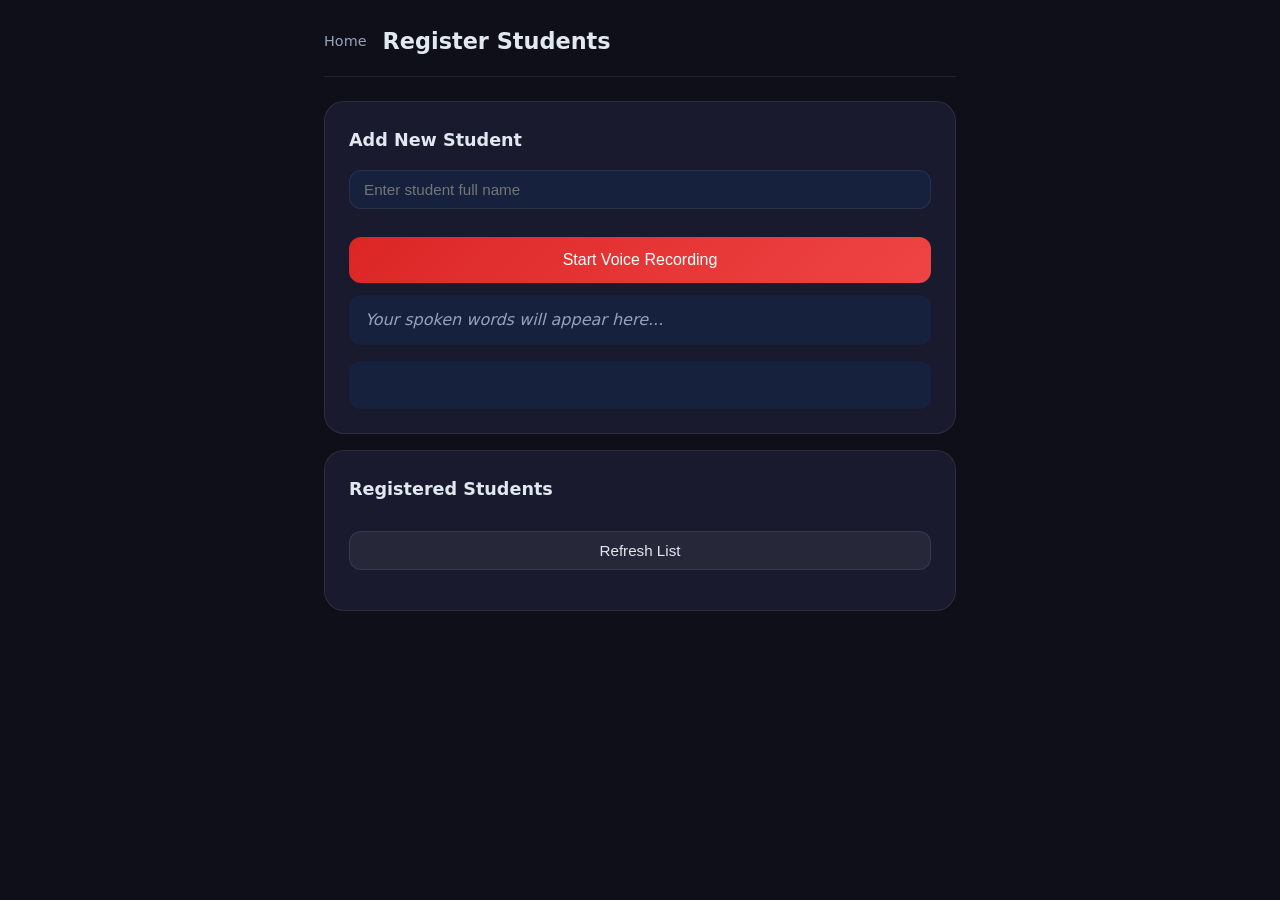
==== templates/register.html @ 3d24f927 "Voice Attendance App" ====
<!DOCTYPE html>
<html lang="en">
<head>
<meta charset="UTF-8">
<meta name="viewport" content="width=device-width, initial-scale=1.0">
<title>Register Student</title>
<link rel="stylesheet" href="/static/css/style.css">
</head>
<body>
<div class="container">
  <header>
    <a href="/" class="back-btn">Home</a>
    <h1>Register Students</h1>
  </header>

  <div class="panel">
    <h2>Add New Student</h2>
    <div class="name-row" style="margin-bottom:1rem">
      <input type="text" id="new-name" placeholder="Enter student full name"/>
    </div>
    <div class="record-section">
      <button class="btn btn-mic btn-large" id="record-btn" onclick="startRecording()">Start Voice Recording</button>
      <div class="record-status hidden" id="record-status">
        <div class="pulse-ring"></div>
        <span>Recording... speak now</span>
      </div>
      <div class="transcript-box" id="transcript-box">Your spoken words will appear here...</div>
    </div>
    <button class="btn btn-primary btn-large hidden" id="save-btn" onclick="saveStudent()">Save Student</button>
    <div class="response-box" id="save-response"></div>
  </div>

  <div class="panel">
    <h2>Registered Students</h2>
    <button class="btn btn-secondary" onclick="loadStudents()">Refresh List</button>
    <div id="students-list" style="margin-top:1rem"></div>
  </div>
</div>
<script src="/static/js/murf.js"></script>
<script>
let mediaRecorder = null;
let audioChunks = [];
let audioBlob = null;
let spokenText = "";

async function startRecording() {
  const name = document.getElementById("new-name").value.trim();
  if (!name) { alert("Please enter student name first!"); return; }

  if (!navigator.mediaDevices) { alert("Microphone not supported!"); return; }

  const recognition = new (window.SpeechRecognition || window.webkitSpeechRecognition)();
  recognition.lang = "en-IN";
  recognition.onresult = (e) => {
    spokenText = e.results[0][0].transcript;
    document.getElementById("transcript-box").textContent = spokenText;
  };
  recognition.start();

  const stream = await navigator.mediaDevices.getUserMedia({ audio: true });
  mediaRecorder = new MediaRecorder(stream);
  audioChunks = [];
  mediaRecorder.ondataavailable = (e) => audioChunks.push(e.data);
  mediaRecorder.onstop = () => {
    audioBlob = new Blob(audioChunks, { type: "audio/webm" });
    document.getElementById("save-btn").classList.remove("hidden");
    document.getElementById("record-status").classList.add("hidden");
    document.getElementById("record-btn").textContent = "Record Again";
  };
  mediaRecorder.start();
  document.getElementById("record-btn").textContent = "Stop Recording";
  document.getElementById("record-btn").onclick = stopRecording;
  document.getElementById("record-status").classList.remove("hidden");
  setTimeout(stopRecording, 5000);
}

function stopRecording() {
  if (mediaRecorder && mediaRecorder.state !== "inactive") {
    mediaRecorder.stop();
    document.getElementById("record-btn").textContent = "Record Again";
    document.getElementById("record-btn").onclick = startRecording;
  }
}

async function saveStudent() {
  const name = document.getElementById("new-name").value.trim();
  if (!name) { alert("Please enter a name!"); return; }

  let audioB64 = "";
  if (audioBlob) {
    const buf = await audioBlob.arrayBuffer();
    audioB64 = btoa(String.fromCharCode(...new Uint8Array(buf)));
  }

  const res = await fetch("/api/register-student", {
    method: "POST",
    headers: { "Content-Type": "application/json" },
    body: JSON.stringify({ name: name, audio: audioB64, spoken_text: spokenText })
  });
  const data = await res.json();

  if (data.success) {
    document.getElementById("save-response").textContent = name + " registered successfully!";
    document.getElementById("save-response").style.color = "#4ade80";
    document.getElementById("new-name").value = "";
    document.getElementById("transcript-box").textContent = "Your spoken words will appear here...";
    document.getElementById("save-btn").classList.add("hidden");
    await speak(name + " has been registered successfully!");
    loadStudents();
  } else {
    document.getElementById("save-response").textContent = "Error: " + data.reason;
    document.getElementById("save-response").style.color = "#ef4444";
  }
}

async function loadStudents() {
  const res = await fetch("/api/student-list");
  const data = await res.json();
  const list = document.getElementById("students-list");
  if (data.students.length === 0) {
    list.innerHTML = "<p style='color:var(--text-muted)'>No students registered yet</p>";
    return;
  }
  list.innerHTML = data.students.map((s, i) =>
    "<div class='leader-row'>" +
    "<span class='medal'>" + (i+1) + "</span>" +
    "<span class='leader-name'>" + s.name + "</span>" +
    "<span class='leader-days' style='color:" + (s.has_voice ? "#4ade80" : "#f59e0b") + "'>" +
    (s.has_voice ? "Voice Registered" : "No Voice") + "</span>" +
    "<button class='btn btn-small' style='background:#ef4444;color:white;margin-left:8px' onclick='deleteStudent("" + s.name + "")'>Remove</button>" +
    "</div>"
  ).join("");
}

async function deleteStudent(name) {
  if (!confirm("Remove " + name + "?")) return;
  const res = await fetch("/api/delete-student", {
    method: "POST",
    headers: { "Content-Type": "application/json" },
    body: JSON.stringify({ name })
  });
  const data = await res.json();
  if (data.success) { await speak(name + " removed."); loadStudents(); }
}

loadStudents();
</script>
</body>
</html>
---- static/css/style.css ----
﻿*,*::before,*::after{box-sizing:border-box;margin:0;padding:0}
:root{--primary:#6366f1;--primary-dark:#4f46e5;--success:#22c55e;--warning:#f59e0b;--danger:#ef4444;--bg:#0f0f1a;--surface:#1a1a2e;--surface2:#16213e;--border:rgba(255,255,255,0.08);--text:#e2e8f0;--text-muted:#94a3b8;--radius:12px;--radius-lg:20px}
body{font-family:'Segoe UI',system-ui,sans-serif;background:var(--bg);color:var(--text);min-height:100vh;line-height:1.6}
.hidden{display:none!important}
.home-page{display:flex;align-items:center;justify-content:center;min-height:100vh;padding:2rem}
.hero{text-align:center;max-width:600px;width:100%}
.hero-icon{font-size:64px;margin-bottom:1rem}
.hero h1{font-size:2.2rem;font-weight:700;background:linear-gradient(135deg,#6366f1,#a78bfa,#38bdf8);-webkit-background-clip:text;-webkit-text-fill-color:transparent;background-clip:text;margin-bottom:0.5rem}
.subtitle{color:var(--text-muted);margin-bottom:2.5rem;font-size:1.1rem}
.hero-cards{display:grid;grid-template-columns:1fr 1fr;gap:1rem;margin-bottom:2rem}
.card{display:block;background:var(--surface);border:1px solid var(--border);border-radius:var(--radius-lg);padding:2rem 1.5rem;text-decoration:none;color:var(--text);transition:transform 0.2s,border-color 0.2s,box-shadow 0.2s;cursor:pointer}
.card:hover{transform:translateY(-4px);box-shadow:0 12px 40px rgba(99,102,241,0.2)}
.card-teacher:hover{border-color:#6366f1}
.card-student:hover{border-color:#22c55e}
.card-icon{font-size:2.5rem;margin-bottom:0.75rem}
.card h2{font-size:1.3rem;margin-bottom:0.4rem}
.card p{color:var(--text-muted);font-size:0.9rem}
.features-strip{display:flex;flex-wrap:wrap;gap:0.5rem;justify-content:center;margin-top:1rem}
.features-strip span{background:rgba(99,102,241,0.15);border:1px solid rgba(99,102,241,0.3);border-radius:20px;padding:4px 12px;font-size:0.82rem;color:#a78bfa}
.container{max-width:680px;margin:0 auto;padding:1.5rem}
header{display:flex;align-items:center;gap:1rem;margin-bottom:1.5rem;padding-bottom:1rem;border-bottom:1px solid var(--border);flex-wrap:wrap}
header h1{font-size:1.4rem;flex:1}
.back-btn{color:var(--text-muted);text-decoration:none;font-size:0.9rem;transition:color 0.2s}
.back-btn:hover{color:var(--text)}
.focus-warning{font-size:0.78rem;color:var(--warning);background:rgba(245,158,11,0.1);border:1px solid rgba(245,158,11,0.3);border-radius:20px;padding:3px 10px}
.panel{background:var(--surface);border:1px solid var(--border);border-radius:var(--radius-lg);padding:1.5rem;margin-bottom:1rem}
.panel h2{font-size:1.1rem;margin-bottom:1rem}
.step-panel{background:var(--surface);border:1px solid var(--border);border-radius:var(--radius-lg);padding:1.5rem;margin-bottom:1rem}
.step-header{display:flex;align-items:center;gap:0.75rem;margin-bottom:1rem}
.step-badge{background:var(--primary);color:white;border-radius:20px;padding:2px 12px;font-size:0.78rem;font-weight:600;white-space:nowrap}
.step-header h2{font-size:1.1rem}
.hint{color:var(--text-muted);font-size:0.9rem;margin-bottom:1rem}
.btn{display:inline-flex;align-items:center;justify-content:center;gap:8px;padding:10px 20px;border-radius:var(--radius);border:none;cursor:pointer;font-size:0.95rem;font-weight:500;transition:all 0.2s;text-decoration:none;width:100%;margin-top:0.75rem}
.btn-primary{background:var(--primary);color:white}
.btn-primary:hover{background:var(--primary-dark);transform:translateY(-1px)}
.btn-secondary{background:rgba(255,255,255,0.06);color:var(--text);border:1px solid var(--border)}
.btn-secondary:hover{background:rgba(255,255,255,0.1)}
.btn-mic{background:linear-gradient(135deg,#dc2626,#ef4444);color:white}
.btn-mic:hover{transform:scale(1.02)}
.btn-warning{background:rgba(245,158,11,0.15);color:var(--warning);border:1px solid rgba(245,158,11,0.3)}
.btn-large{padding:14px 24px;font-size:1rem}
.btn-small{padding:4px 10px;font-size:0.8rem;width:auto;margin:0}
.btn:disabled{opacity:0.5;cursor:not-allowed;transform:none}
.qr-wrapper{display:flex;gap:1.5rem;align-items:center;flex-wrap:wrap;margin:1rem 0}
#qr-code{border-radius:var(--radius);overflow:hidden;background:white;padding:8px}
.session-info{flex:1;min-width:180px}
.session-id{font-size:1.4rem;font-weight:700;letter-spacing:0.1em;color:#a78bfa;margin-bottom:0.75rem}
.timer-bar-wrap{background:rgba(255,255,255,0.1);border-radius:4px;height:8px;overflow:hidden;margin-bottom:0.5rem}
.timer-bar{height:100%;background:#4ade80;border-radius:4px;transition:width 1s linear,background 0.3s;width:100%}
.timer-text{font-size:0.85rem;color:var(--text-muted)}
.qr-reader-box{width:100%;max-width:300px;margin:0 auto 1rem;border-radius:var(--radius);overflow:hidden}
.divider{text-align:center;color:var(--text-muted);font-size:0.85rem;margin:1rem 0}
.manual-entry{display:flex;gap:0.5rem}
.manual-entry input{flex:1}
.manual-entry .btn{width:auto;margin:0}
.stats-grid{display:grid;grid-template-columns:repeat(3,1fr);gap:0.75rem;margin-bottom:1rem}
.stat-card{background:var(--surface2);border-radius:var(--radius);padding:1rem;text-align:center;border:1px solid var(--border)}
.stat-num{font-size:2rem;font-weight:700}
.stat-label{font-size:0.8rem;color:var(--text-muted);margin-top:4px}
.stat-present .stat-num{color:var(--success)}
.stat-absent .stat-num{color:var(--danger)}
.stat-pct .stat-num{color:var(--primary)}
.voice-prompt-box{background:rgba(99,102,241,0.1);border:1px solid rgba(99,102,241,0.3);border-radius:var(--radius);padding:1rem;text-align:center;margin-bottom:1rem;font-size:1.05rem}
.mood-buttons{display:flex;gap:0.75rem;margin-bottom:1rem}
.mood-btn{flex:1;background:var(--surface2);border:1px solid var(--border);border-radius:var(--radius);padding:1rem;font-size:1rem;color:var(--text);cursor:pointer;transition:all 0.2s}
.mood-btn:hover{border-color:var(--primary);background:rgba(99,102,241,0.15);transform:translateY(-2px)}
.challenge-box{background:linear-gradient(135deg,rgba(99,102,241,0.15),rgba(56,189,248,0.1));border:1px solid rgba(99,102,241,0.4);border-radius:var(--radius-lg);padding:1.5rem;text-align:center;margin-bottom:1rem}
.challenge-icon{font-size:2rem;margin-bottom:0.75rem}
.challenge-text{font-size:1.25rem;font-weight:600;color:#a78bfa}
.name-row{margin-bottom:1rem}
.instruction-box{background:rgba(34,197,94,0.1);border:1px solid rgba(34,197,94,0.3);border-radius:var(--radius);padding:1rem;margin-bottom:1rem}
.instruction-box p{font-size:0.85rem;color:var(--text-muted);margin-bottom:0.5rem}
.say-this{font-size:1rem;font-weight:600;color:#4ade80}
.record-section{text-align:center}
.record-status{display:flex;align-items:center;justify-content:center;gap:0.75rem;margin:0.75rem 0;color:var(--danger)}
.pulse-ring{width:16px;height:16px;border-radius:50%;background:var(--danger);animation:pulse 1s ease-in-out infinite}
@keyframes pulse{0%,100%{transform:scale(1);opacity:1}50%{transform:scale(1.4);opacity:0.6}}
.transcript-box{background:var(--surface2);border-radius:var(--radius);padding:0.75rem 1rem;min-height:40px;color:var(--text-muted);font-style:italic;text-align:left;margin-top:0.75rem}
.processing{display:flex;align-items:center;justify-content:center;gap:0.75rem;padding:1rem;color:var(--text-muted)}
.spinner{width:20px;height:20px;border:2px solid rgba(99,102,241,0.3);border-top-color:var(--primary);border-radius:50%;animation:spin 0.8s linear infinite}
@keyframes spin{to{transform:rotate(360deg)}}
.result-icon{font-size:3rem;text-align:center;margin-bottom:0.5rem}
#step-result h2{text-align:center;margin-bottom:1rem}
.result-details{display:flex;gap:0.5rem;flex-wrap:wrap;justify-content:center;margin-bottom:1rem}
.result-badge{background:rgba(99,102,241,0.15);border:1px solid rgba(99,102,241,0.3);border-radius:20px;padding:4px 14px;font-size:0.85rem;color:#a78bfa}
.late-badge{background:rgba(245,158,11,0.15);border-color:rgba(245,158,11,0.3);color:var(--warning)}
.confirmation-text{background:rgba(34,197,94,0.1);border:1px solid rgba(34,197,94,0.3);border-radius:var(--radius);padding:1rem;text-align:center;font-size:1.05rem;color:#4ade80}
#result-fail{text-align:center}
#result-fail p{color:var(--text-muted);margin-bottom:1rem}
.voice-examples{display:flex;flex-wrap:wrap;gap:0.5rem;margin-bottom:1rem}
.voice-examples span{background:var(--surface2);border:1px solid var(--border);border-radius:20px;padding:5px 12px;font-size:0.82rem;cursor:pointer;transition:all 0.2s}
.voice-examples span:hover{border-color:var(--primary);color:#a78bfa}
.voice-input-row{display:flex;gap:0.5rem;align-items:center}
.voice-input-row input{flex:1}
.voice-input-row .btn{width:auto;margin:0}
.voice-input-row .btn-mic{padding:10px 14px}
.response-box{margin-top:1rem;background:var(--surface2);border-radius:var(--radius);padding:1rem;min-height:48px;color:var(--text);font-style:italic}
.weekly-chart{display:flex;align-items:flex-end;gap:0.5rem;height:130px;margin-top:1rem;padding-top:1rem}
.week-bar-wrap{flex:1;display:flex;flex-direction:column;align-items:center;gap:4px;height:100%;justify-content:flex-end}
.week-bar{width:100%;min-height:4px;border-radius:4px;transition:height 0.5s}
.week-label{font-size:0.72rem;color:var(--text-muted)}
.week-pct{font-size:0.72rem;color:var(--text-muted)}
.leaderboard-list{margin-top:0.75rem}
.leader-row{display:flex;align-items:center;gap:0.75rem;padding:0.6rem 0;border-bottom:1px solid var(--border)}
.medal{font-size:1.2rem}
.leader-name{flex:1;font-weight:500}
.leader-days{font-size:0.82rem;color:var(--text-muted)}
.alert-card{background:rgba(239,68,68,0.1);border:1px solid rgba(239,68,68,0.3);border-radius:var(--radius);padding:0.75rem 1rem;margin-bottom:0.5rem;display:flex;align-items:center;gap:1rem}
.alert-card strong{flex:1}
.student-list{margin:0.75rem 0}
.disqualify-overlay{position:fixed;inset:0;background:rgba(0,0,0,0.92);display:flex;align-items:center;justify-content:center;z-index:9999}
.disqualify-box{text-align:center;padding:2rem;max-width:380px}
.disqualify-icon{font-size:4rem;margin-bottom:1rem}
.disqualify-box h2{font-size:1.5rem;color:var(--danger);margin-bottom:0.75rem}
.disqualify-box p{color:var(--text-muted);margin-bottom:0.5rem}
input[type="text"]{width:100%;background:var(--surface2);border:1px solid var(--border);border-radius:var(--radius);padding:10px 14px;color:var(--text);font-size:0.95rem;outline:none;transition:border-color 0.2s}
input[type="text"]:focus{border-color:var(--primary)}
.status-msg{margin-top:0.75rem;text-align:center;color:var(--danger);font-size:0.9rem}
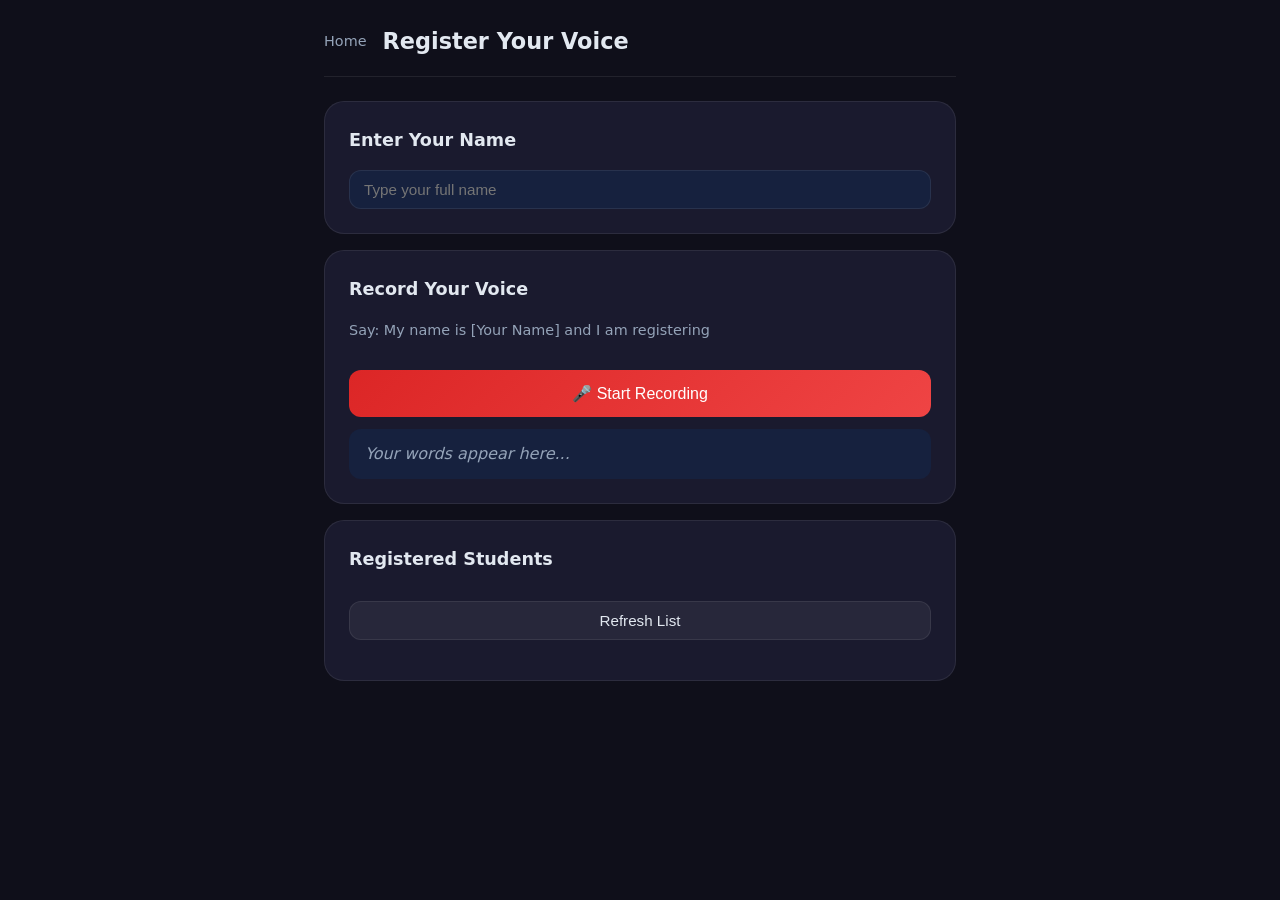
==== commit 5013ec32: "fix port binding" ====
--- a/templates/register.html
+++ b/templates/register.html
@@ -3,147 +3,161 @@
 <head>
 <meta charset="UTF-8">
 <meta name="viewport" content="width=device-width, initial-scale=1.0">
-<title>Register Student</title>
+<title>Register</title>
 <link rel="stylesheet" href="/static/css/style.css">
 </head>
 <body>
 <div class="container">
-  <header>
-    <a href="/" class="back-btn">Home</a>
-    <h1>Register Students</h1>
-  </header>
+<header>
+<a href="/" class="back-btn">Home</a>
+<h1>Register Your Voice</h1>
+</header>
+<div class="panel">
+<h2>Enter Your Name</h2>
+<input type="text" id="myname" placeholder="Type your full name"/>
+</div>
+<div class="panel">
+<h2>Record Your Voice</h2>
+<p class="hint">Say: My name is [Your Name] and I am registering</p>
+<button class="btn btn-mic btn-large" id="recbtn">🎤 Start Recording</button>
+<div id="recstatus" style="display:none;color:#ef4444;margin:1rem 0">🔴 Recording... speak now</div>
+<div class="transcript-box" id="words">Your words appear here...</div>
+</div>
+<div class="panel" id="savepanel" style="display:none">
+<h2>Save Registration</h2>
+<button class="btn btn-primary btn-large" id="savebtn">✅ Save My Voice</button>
+<div id="savemsg" style="margin-top:1rem;font-size:1rem"></div>
+</div>
+<div class="panel">
+<h2>Registered Students</h2>
+<button class="btn btn-secondary" id="refreshbtn">Refresh List</button>
+<div id="studlist" style="margin-top:1rem"></div>
+</div>
+</div>
+<script>
+var myBlob = null;
+var myRec = null;
+var myChunks = [];
+var myWords = "";
 
-  <div class="panel">
-    <h2>Add New Student</h2>
-    <div class="name-row" style="margin-bottom:1rem">
-      <input type="text" id="new-name" placeholder="Enter student full name"/>
-    </div>
-    <div class="record-section">
-      <button class="btn btn-mic btn-large" id="record-btn" onclick="startRecording()">Start Voice Recording</button>
-      <div class="record-status hidden" id="record-status">
-        <div class="pulse-ring"></div>
-        <span>Recording... speak now</span>
-      </div>
-      <div class="transcript-box" id="transcript-box">Your spoken words will appear here...</div>
-    </div>
-    <button class="btn btn-primary btn-large hidden" id="save-btn" onclick="saveStudent()">Save Student</button>
-    <div class="response-box" id="save-response"></div>
-  </div>
+document.getElementById("recbtn").addEventListener("click", function() {
+  var name = document.getElementById("myname").value.trim();
+  if (!name) { alert("Enter your name first!"); return; }
+  if (!navigator.mediaDevices) { alert("Use Chrome browser!"); return; }
+  navigator.mediaDevices.getUserMedia({audio:true}).then(function(stream) {
+    document.getElementById("recbtn").textContent = "🔴 Recording...";
+    document.getElementById("recstatus").style.display = "block";
+    document.getElementById("words").textContent = "Listening...";
+    if (window.webkitSpeechRecognition || window.SpeechRecognition) {
+      var SR = window.webkitSpeechRecognition || window.SpeechRecognition;
+      var r = new SR();
+      r.lang = "en-IN";
+      r.onresult = function(e) {
+        myWords = e.results[0][0].transcript;
+        document.getElementById("words").textContent = myWords;
+      };
+      r.onerror = function() {
+        myWords = name;
+        document.getElementById("words").textContent = "Voice captured!";
+      };
+      try { r.start(); } catch(e) { myWords = name; }
+    } else {
+      myWords = name;
+      document.getElementById("words").textContent = "Voice captured!";
+    }
+    myRec = new MediaRecorder(stream);
+    myChunks = [];
+    myRec.ondataavailable = function(e) { if(e.data.size>0) myChunks.push(e.data); };
+    myRec.onstop = function() {
+      myBlob = new Blob(myChunks, {type:"audio/webm"});
+      stream.getTracks().forEach(function(t){t.stop();});
+      document.getElementById("savepanel").style.display = "block";
+      document.getElementById("recstatus").style.display = "none";
+      document.getElementById("recbtn").textContent = "🎤 Record Again";
+    };
+    myRec.start();
+    setTimeout(function() {
+      if (myRec && myRec.state !== "inactive") myRec.stop();
+    }, 5000);
+  }).catch(function(err) {
+    alert("Microphone error: " + err.message);
+  });
+});
 
-  <div class="panel">
-    <h2>Registered Students</h2>
-    <button class="btn btn-secondary" onclick="loadStudents()">Refresh List</button>
-    <div id="students-list" style="margin-top:1rem"></div>
-  </div>
-</div>
-<script src="/static/js/murf.js"></script>
-<script>
-let mediaRecorder = null;
-let audioChunks = [];
-let audioBlob = null;
-let spokenText = "";
+document.getElementById("savebtn").addEventListener("click", function() {
+  var name = document.getElementById("myname").value.trim();
+  if (!name) { alert("Enter your name!"); return; }
+  var msg = document.getElementById("savemsg");
+  msg.textContent = "Saving...";
+  msg.style.color = "#94a3b8";
+  function send(b64) {
+    fetch("/api/register-student", {
+      method:"POST",
+      headers:{"Content-Type":"application/json"},
+      body:JSON.stringify({name:name, audio:b64, spoken_text:myWords})
+    }).then(function(r){return r.json();}).then(function(d) {
+      if (d.success) {
+        msg.textContent = "✅ " + name + " registered!";
+        msg.style.color = "#4ade80";
+        document.getElementById("myname").value = "";
+        document.getElementById("words").textContent = "Your words appear here...";
+        document.getElementById("savepanel").style.display = "none";
+        myBlob = null; myWords = "";
+        loadList();
+      } else {
+        msg.textContent = "❌ " + d.reason;
+        msg.style.color = "#ef4444";
+      }
+    }).catch(function() {
+      msg.textContent = "❌ Error! Try again.";
+      msg.style.color = "#ef4444";
+    });
+  }
+  if (myBlob) {
+    var fr = new FileReader();
+    fr.onload = function(e) { send(e.target.result.split(",")[1]); };
+    fr.readAsDataURL(myBlob);
+  } else { send(""); }
+});
 
-async function startRecording() {
-  const name = document.getElementById("new-name").value.trim();
-  if (!name) { alert("Please enter student name first!"); return; }
+document.getElementById("refreshbtn").addEventListener("click", loadList);
 
-  if (!navigator.mediaDevices) { alert("Microphone not supported!"); return; }
-
-  const recognition = new (window.SpeechRecognition || window.webkitSpeechRecognition)();
-  recognition.lang = "en-IN";
-  recognition.onresult = (e) => {
-    spokenText = e.results[0][0].transcript;
-    document.getElementById("transcript-box").textContent = spokenText;
-  };
-  recognition.start();
-
-  const stream = await navigator.mediaDevices.getUserMedia({ audio: true });
-  mediaRecorder = new MediaRecorder(stream);
-  audioChunks = [];
-  mediaRecorder.ondataavailable = (e) => audioChunks.push(e.data);
-  mediaRecorder.onstop = () => {
-    audioBlob = new Blob(audioChunks, { type: "audio/webm" });
-    document.getElementById("save-btn").classList.remove("hidden");
-    document.getElementById("record-status").classList.add("hidden");
-    document.getElementById("record-btn").textContent = "Record Again";
-  };
-  mediaRecorder.start();
-  document.getElementById("record-btn").textContent = "Stop Recording";
-  document.getElementById("record-btn").onclick = stopRecording;
-  document.getElementById("record-status").classList.remove("hidden");
-  setTimeout(stopRecording, 5000);
+function loadList() {
+  fetch("/api/student-list").then(function(r){return r.json();}).then(function(d) {
+    var div = document.getElementById("studlist");
+    if (!d.students || d.students.length === 0) {
+      div.innerHTML = "<p style='color:#94a3b8'>No students yet</p>";
+      return;
+    }
+    var html = "";
+    for (var i=0; i<d.students.length; i++) {
+      var s = d.students[i];
+      var color = s.has_voice ? "#4ade80" : "#f59e0b";
+      var status = s.has_voice ? "✅ Registered" : "⚠️ No Voice";
+      html += "<div class='leader-row'>";
+      html += "<span class='medal'>" + (i+1) + "</span>";
+      html += "<span class='leader-name'>" + s.name + "</span>";
+      html += "<span style='font-size:0.82rem;color:" + color + "'>" + status + "</span>";
+      html += "<button data-name='" + s.name + "' class='delbtn' style='margin-left:8px;padding:4px 10px;background:#ef4444;color:white;border:none;border-radius:8px;cursor:pointer'>Remove</button>";
+      html += "</div>";
+    }
+    div.innerHTML = html;
+    var btns = div.querySelectorAll(".delbtn");
+    for (var j=0; j<btns.length; j++) {
+      btns[j].addEventListener("click", function() {
+        var n = this.getAttribute("data-name");
+        if (!confirm("Remove " + n + "?")) return;
+        fetch("/api/delete-student", {
+          method:"POST",
+          headers:{"Content-Type":"application/json"},
+          body:JSON.stringify({name:n})
+        }).then(function(){loadList();});
+      });
+    }
+  }).catch(function() {});
 }
 
-function stopRecording() {
-  if (mediaRecorder && mediaRecorder.state !== "inactive") {
-    mediaRecorder.stop();
-    document.getElementById("record-btn").textContent = "Record Again";
-    document.getElementById("record-btn").onclick = startRecording;
-  }
-}
-
-async function saveStudent() {
-  const name = document.getElementById("new-name").value.trim();
-  if (!name) { alert("Please enter a name!"); return; }
-
-  let audioB64 = "";
-  if (audioBlob) {
-    const buf = await audioBlob.arrayBuffer();
-    audioB64 = btoa(String.fromCharCode(...new Uint8Array(buf)));
-  }
-
-  const res = await fetch("/api/register-student", {
-    method: "POST",
-    headers: { "Content-Type": "application/json" },
-    body: JSON.stringify({ name: name, audio: audioB64, spoken_text: spokenText })
-  });
-  const data = await res.json();
-
-  if (data.success) {
-    document.getElementById("save-response").textContent = name + " registered successfully!";
-    document.getElementById("save-response").style.color = "#4ade80";
-    document.getElementById("new-name").value = "";
-    document.getElementById("transcript-box").textContent = "Your spoken words will appear here...";
-    document.getElementById("save-btn").classList.add("hidden");
-    await speak(name + " has been registered successfully!");
-    loadStudents();
-  } else {
-    document.getElementById("save-response").textContent = "Error: " + data.reason;
-    document.getElementById("save-response").style.color = "#ef4444";
-  }
-}
-
-async function loadStudents() {
-  const res = await fetch("/api/student-list");
-  const data = await res.json();
-  const list = document.getElementById("students-list");
-  if (data.students.length === 0) {
-    list.innerHTML = "<p style='color:var(--text-muted)'>No students registered yet</p>";
-    return;
-  }
-  list.innerHTML = data.students.map((s, i) =>
-    "<div class='leader-row'>" +
-    "<span class='medal'>" + (i+1) + "</span>" +
-    "<span class='leader-name'>" + s.name + "</span>" +
-    "<span class='leader-days' style='color:" + (s.has_voice ? "#4ade80" : "#f59e0b") + "'>" +
-    (s.has_voice ? "Voice Registered" : "No Voice") + "</span>" +
-    "<button class='btn btn-small' style='background:#ef4444;color:white;margin-left:8px' onclick='deleteStudent("" + s.name + "")'>Remove</button>" +
-    "</div>"
-  ).join("");
-}
-
-async function deleteStudent(name) {
-  if (!confirm("Remove " + name + "?")) return;
-  const res = await fetch("/api/delete-student", {
-    method: "POST",
-    headers: { "Content-Type": "application/json" },
-    body: JSON.stringify({ name })
-  });
-  const data = await res.json();
-  if (data.success) { await speak(name + " removed."); loadStudents(); }
-}
-
-loadStudents();
+loadList();
 </script>
 </body>
 </html>
